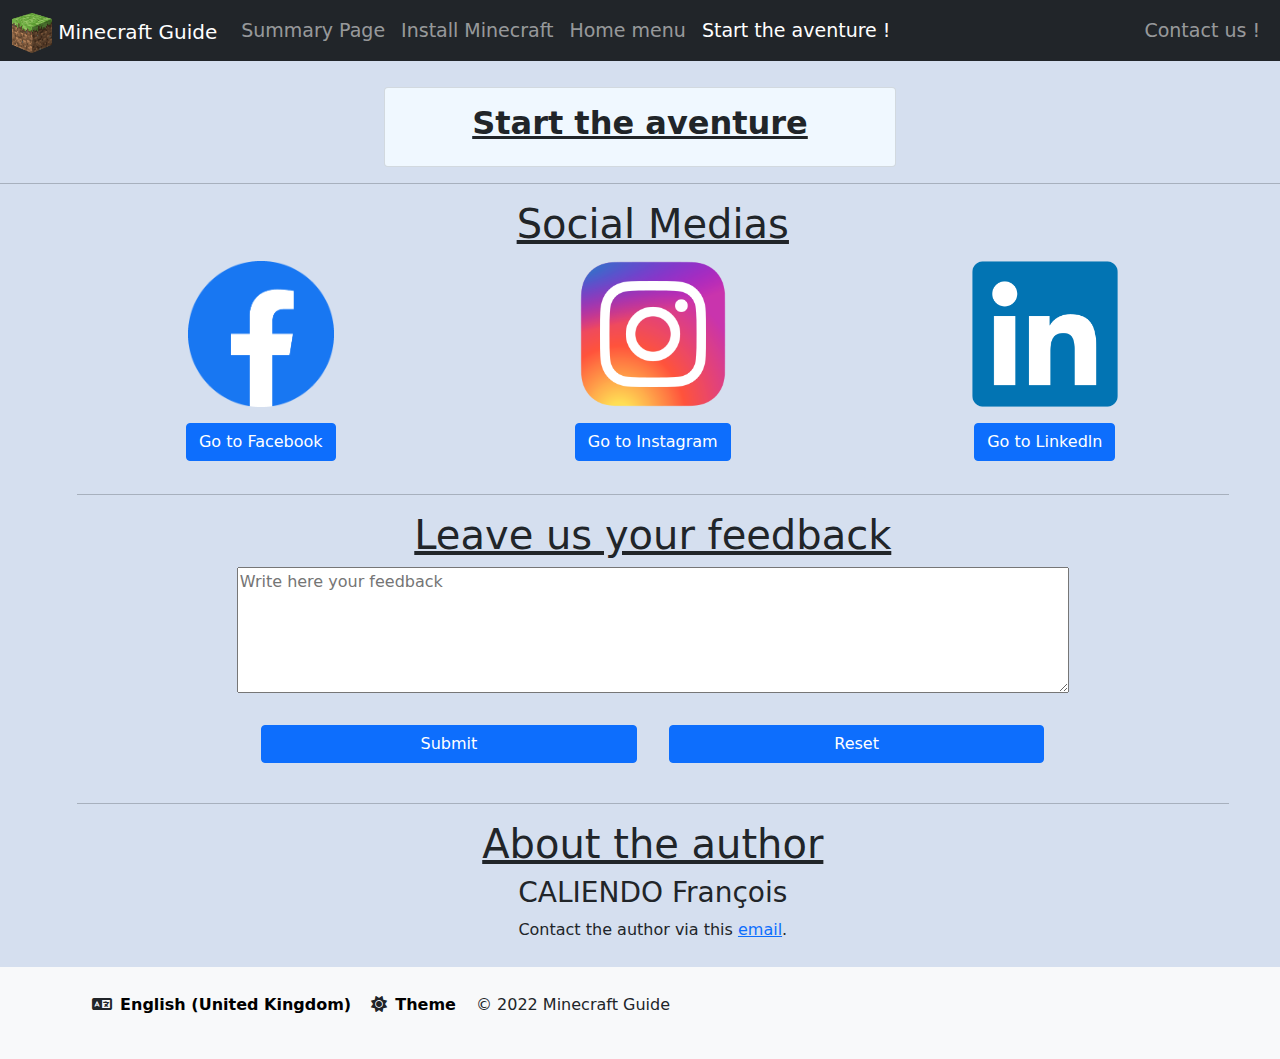
==== Guide to have a good start in Minecraft/HTML/Aventure.html @ 12fa839f "Création Aventure.html + implémentation dans les pages avec les links" ====
<!DOCTYPE html>
<html>

<head>
    <title>Guide Minecraft > Start the aventure!</title>
    <meta charset="UTF-8">
    <meta name="viewport" content="width=device-width, initial-scale=1.0">
    <meta name="description" content="Summary Page">
    <meta name="author" content="CALIENDO François">
    <link href="../bootstrap-5.1.3-dist/css/bootstrap.min.css" rel="stylesheet">
    <link href="../fontawesome-free-6.0.0-web/css/all.css" rel="stylesheet">
    <link href="../CSS/ContactUs.css" rel="stylesheet">
</head>

<body>
    <script src="../bootstrap-5.1.3-dist/js/bootstrap.min.js"></script>

    <nav class="navbar navbar-expand-lg navbar-dark bg-dark">
        <div class="container-fluid">
            <div class="collapse navbar-collapse" id="navbarSupportedContent">
                <a class="navbar-brand" href="#">
                    <img src="../IMG/minecraft_logo.png" alt="Minecraft Logo" width="40" height="40"> Minecraft Guide
                </a>
                <ul class="navbar-nav me-auto mb-2 mb-lg-0">
                    <li class="nav-item">
                        <a class="nav-link" href="../index.html">Summary Page</a>
                    </li>
                    <li class="nav-item">
                        <a class="nav-link" href="InstallingMinecraft.html">Install Minecraft</a>
                    </li>
                    <li class="nav-item">
                        <a class="nav-link" href="HomeMenu.html">Home menu</a>
                    </li>
                    <li class="nav-item">
                        <a class="nav-link active" href="#">Start the aventure !</a>
                    </li>
                </ul>
                <ul class="navbar-nav justify-content-end">
                    <li class="nav-item">
                        <a class="nav-link" href="ContactUs.html">Contact us !</a>
                    </li>
                </ul>
            </div>
        </div>
    </nav>

    <section>
        <div class="card mb-3" style="margin: 2% 30% 2% 30%; background-color: aliceblue;">
            <div class="row g-0">
                <div class="col-md-12">
                    <div class="card-body text-center">
                        <h2>
                            <b>Start the aventure</b>
                        </h2>
                    </div>
                </div>
            </div>
        </div>
    </section>
    <hr>

    <section>
        <div class="homeMenuContent">
            <section>
                <div class="social_medias">
                    <header>
                        <h1>Social Medias</h1>
                    </header>
                    <section>
                        <div class="row row-cols-1 row-cols-md-3" style="margin-top: 1%;">
                            <article>
                                <div class="col">
                                    <div class="card">
                                        <img src="../IMG/facebook.png " class="card-img-top " alt="Facebook logo ">
                                        <div class="card-body ">
                                            <a href="https://www.facebook.com/ " target="_blank " class="btn btn-primary ">Go to Facebook</a>
                                        </div>
                                    </div>
                                </div>
                            </article>
                            <article>
                                <div class="col">
                                    <div class="card ">
                                        <img src="../IMG/instagram.png " class="card-img-top " alt="Instagram logo ">
                                        <div class="card-body ">
                                            <a href="https://www.instagram.com/ " target="_blank " class="btn btn-primary ">Go to Instagram</a>
                                        </div>
                                    </div>
                                </div>
                            </article>
                            <article>
                                <div class="col">
                                    <div class="card ">
                                        <img src="../IMG/linkedln.png " class="card-img-top " alt="Linkedln logo ">
                                        <div class="card-body ">
                                            <a href="https://www.linkedin.com/ " target="_blank " class="btn btn-primary ">Go to Linkedln</a>
                                        </div>
                                    </div>
                                </div>
                            </article>
                        </div>
                    </section>
                </div>
            </section>
            <hr>
            <section>
                <div class="feedback">
                    <header>
                        <h1>Leave us your feedback</h1>
                    </header>
                    <form>
                        <textarea name="feedback" rows="5" cols="100" placeholder="Write here your feedback"></textarea>
                        <div class="edit_button">
                            <button type="submit" class="btn btn-primary">Submit</button>
                            <button type="reset" class="btn btn-primary">Reset</button>
                        </div>
                    </form>
                </div>
            </section>
            <hr>
            <section>
                <div class="about_author">
                    <h1>About the author</h1>
                    <h3>CALIENDO François</h3>
                    <p>Contact the author via this <a href="mailto:francoiscaliendo@student.vives.be">email</a>.</p>
                </div>
            </section>
        </div>
    </section>

    <footer class="footer mt-auto py-3 bg-light ">
        <div class="container ">
            <div class="language ">
                <i class="fa-solid fa-language "></i>
                <a href="# "><b>English (United Kingdom)</b></a>
            </div>
            <div class="theme ">
                <i class="fa-solid fa-sun "></i>
                <a href="# "><b>Theme</b></a>
            </div>
            <div class="copyright ">
                <p>&copy; 2022 Minecraft Guide</p>
            </div>
        </div>
    </footer>

</body>

</html>
---- Guide to have a good start in Minecraft/CSS/ContactUs.css ----
body,
html {
    height: 100%;
    background-color: rgb(213, 223, 239);
}

ul li a {
    font-size: 19px;
}

.navbar-brand {
    padding-bottom: 0;
    cursor: default;
}

h2 {
    text-decoration: underline;
}

.container {
    display: flex;
    flex-direction: row;
}

.language {
    padding: 10px;
    margin-bottom: 1%;
}

.language a {
    padding-left: 3px;
    text-decoration: none;
    color: black;
}

.language i {
    margin-top: 0.5%;
}

.language:hover {
    color: black;
    background-color: rgb(230, 223, 239);
}

.language a:hover {
    text-decoration: underline;
}

.theme {
    padding: 10px;
    margin-bottom: 1%;
}

.theme a {
    padding-left: 3px;
    text-decoration: none;
    color: black;
}

.theme i {
    margin-top: 0.5%;
}

.theme:hover {
    color: black;
    background-color: rgb(230, 223, 239);
}

.theme a:hover {
    text-decoration: underline;
}

.copyright {
    padding: 10px;
}


/* Body */

.navigation {
    text-align: center;
    padding: 0 5% 0 5%;
    margin: 0 0 5% 5%;
}

.homeMenuContent {
    padding: 0 1% 0 3%;
    margin: 0 3% 2% 3%;
}

.homeMenuContent h1 {
    text-align: center;
    text-decoration: underline;
}

.card img {
    height: 40%;
    width: 40%;
    align-self: center;
}

.card-body {
    align-self: center;
}

.homeMenuContent .card {
    background-color: rgb(213, 223, 239) !important;
    border-color: rgb(213, 223, 239) !important;
}

.feedback {
    display: flex;
    flex-direction: column;
    justify-content: center;
    align-items: center;
}

.edit_button {
    display: flex;
    flex-direction: row;
    justify-content: center;
    align-items: center;
    margin: 1%;
}

.edit_button button {
    width: 100%;
    margin: 2%;
}

.about_author {
    text-align: center;
}
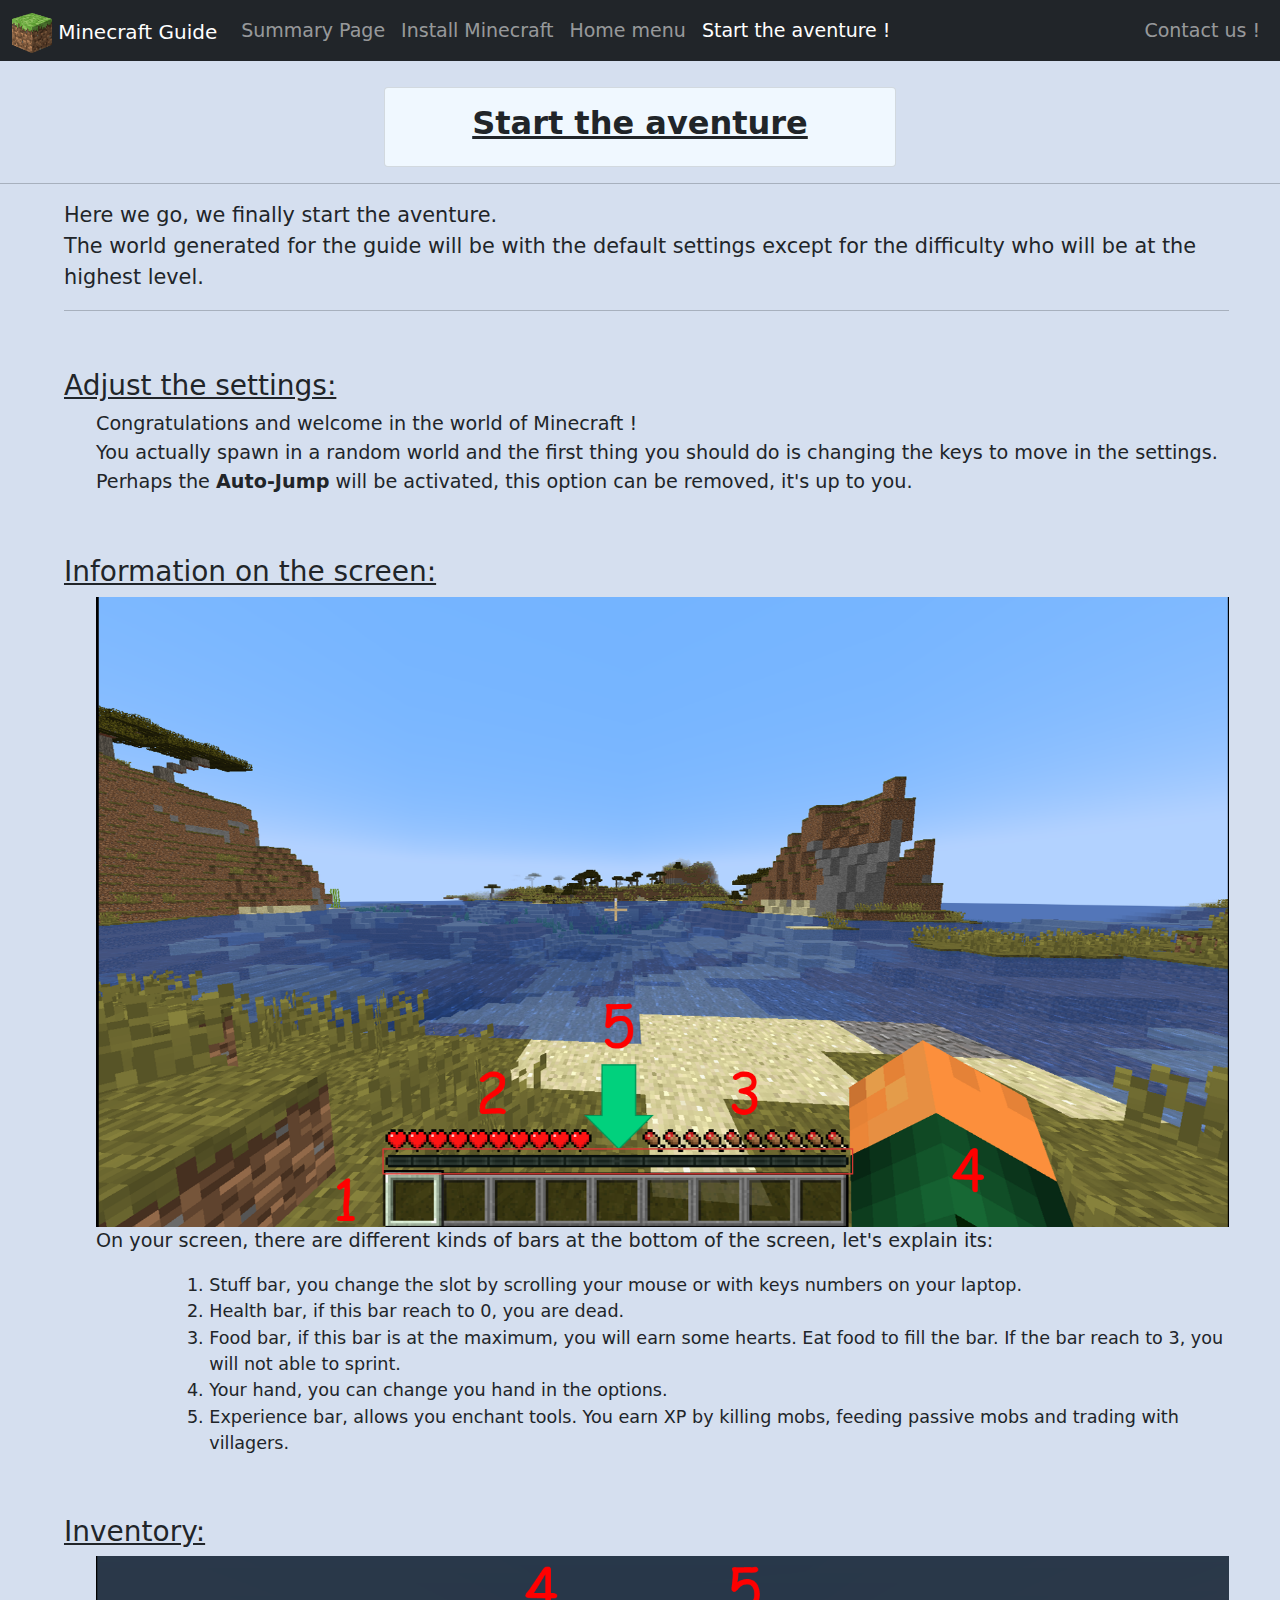
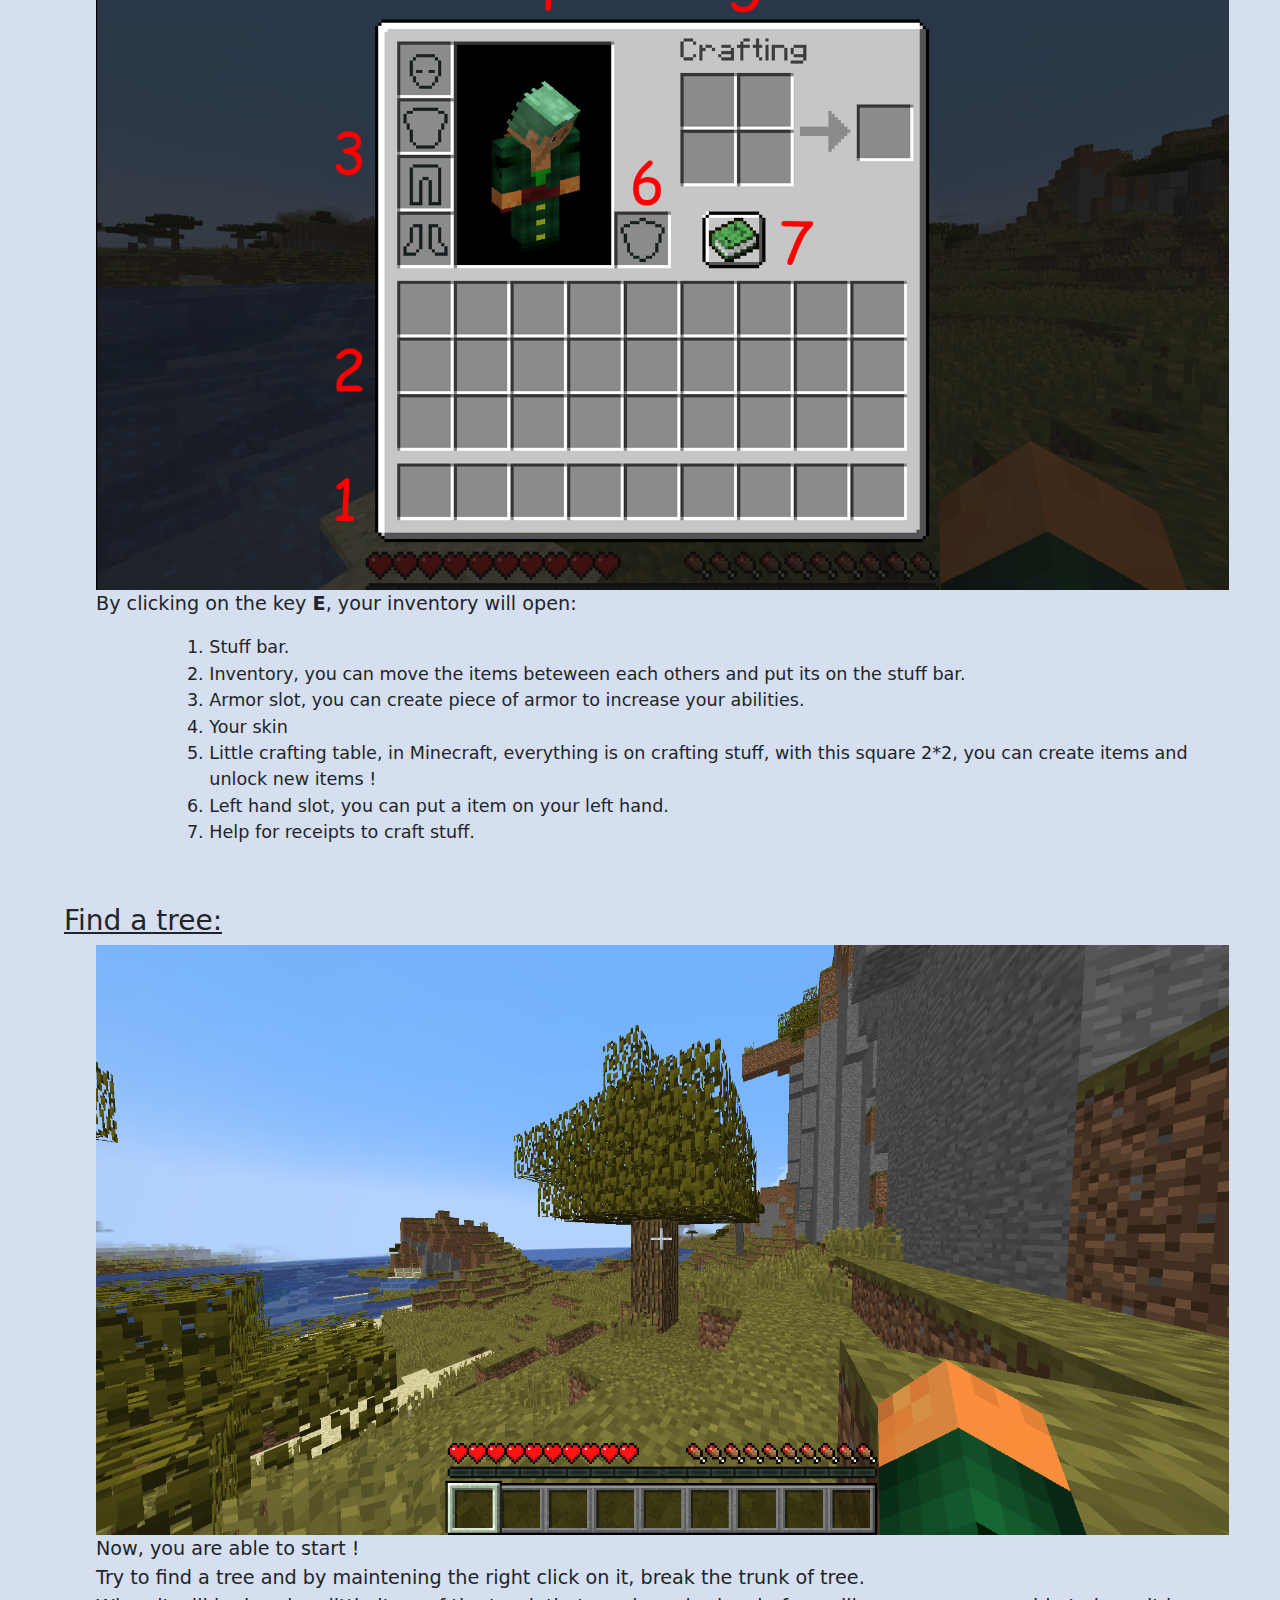
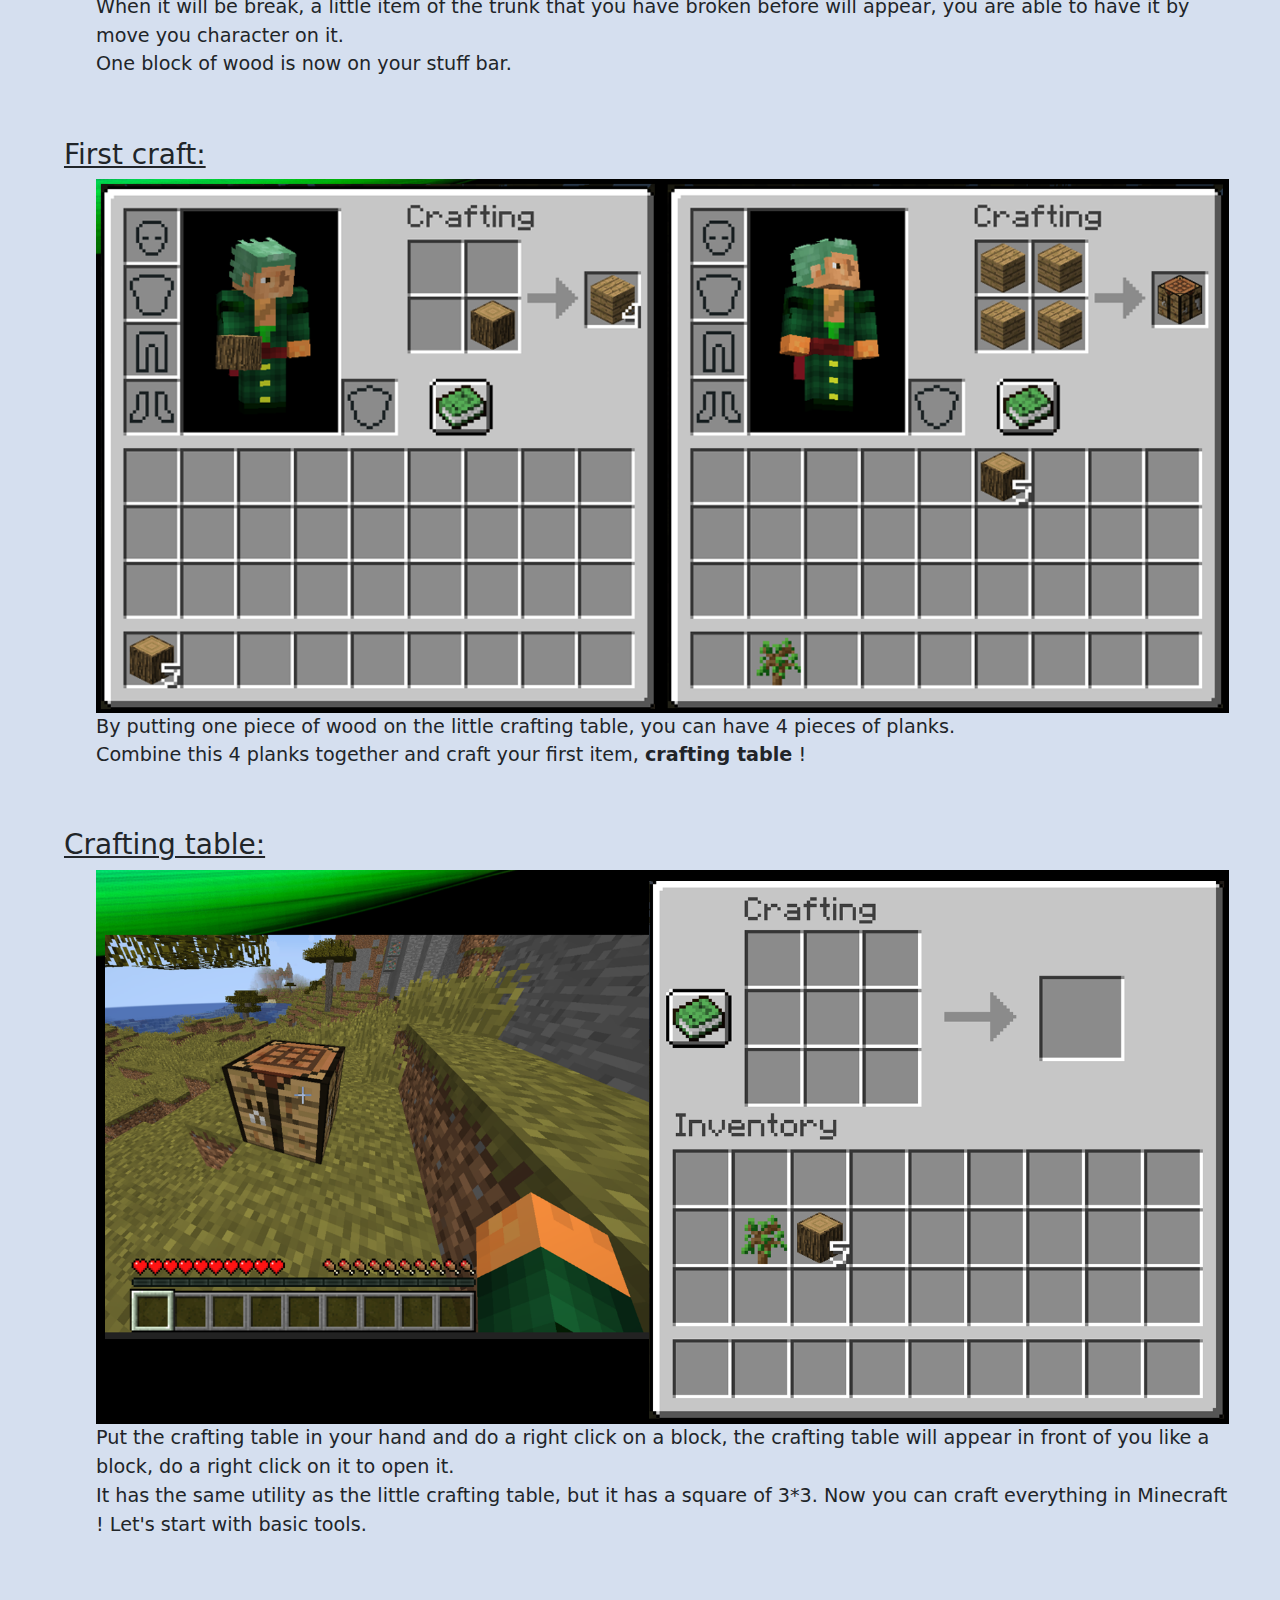
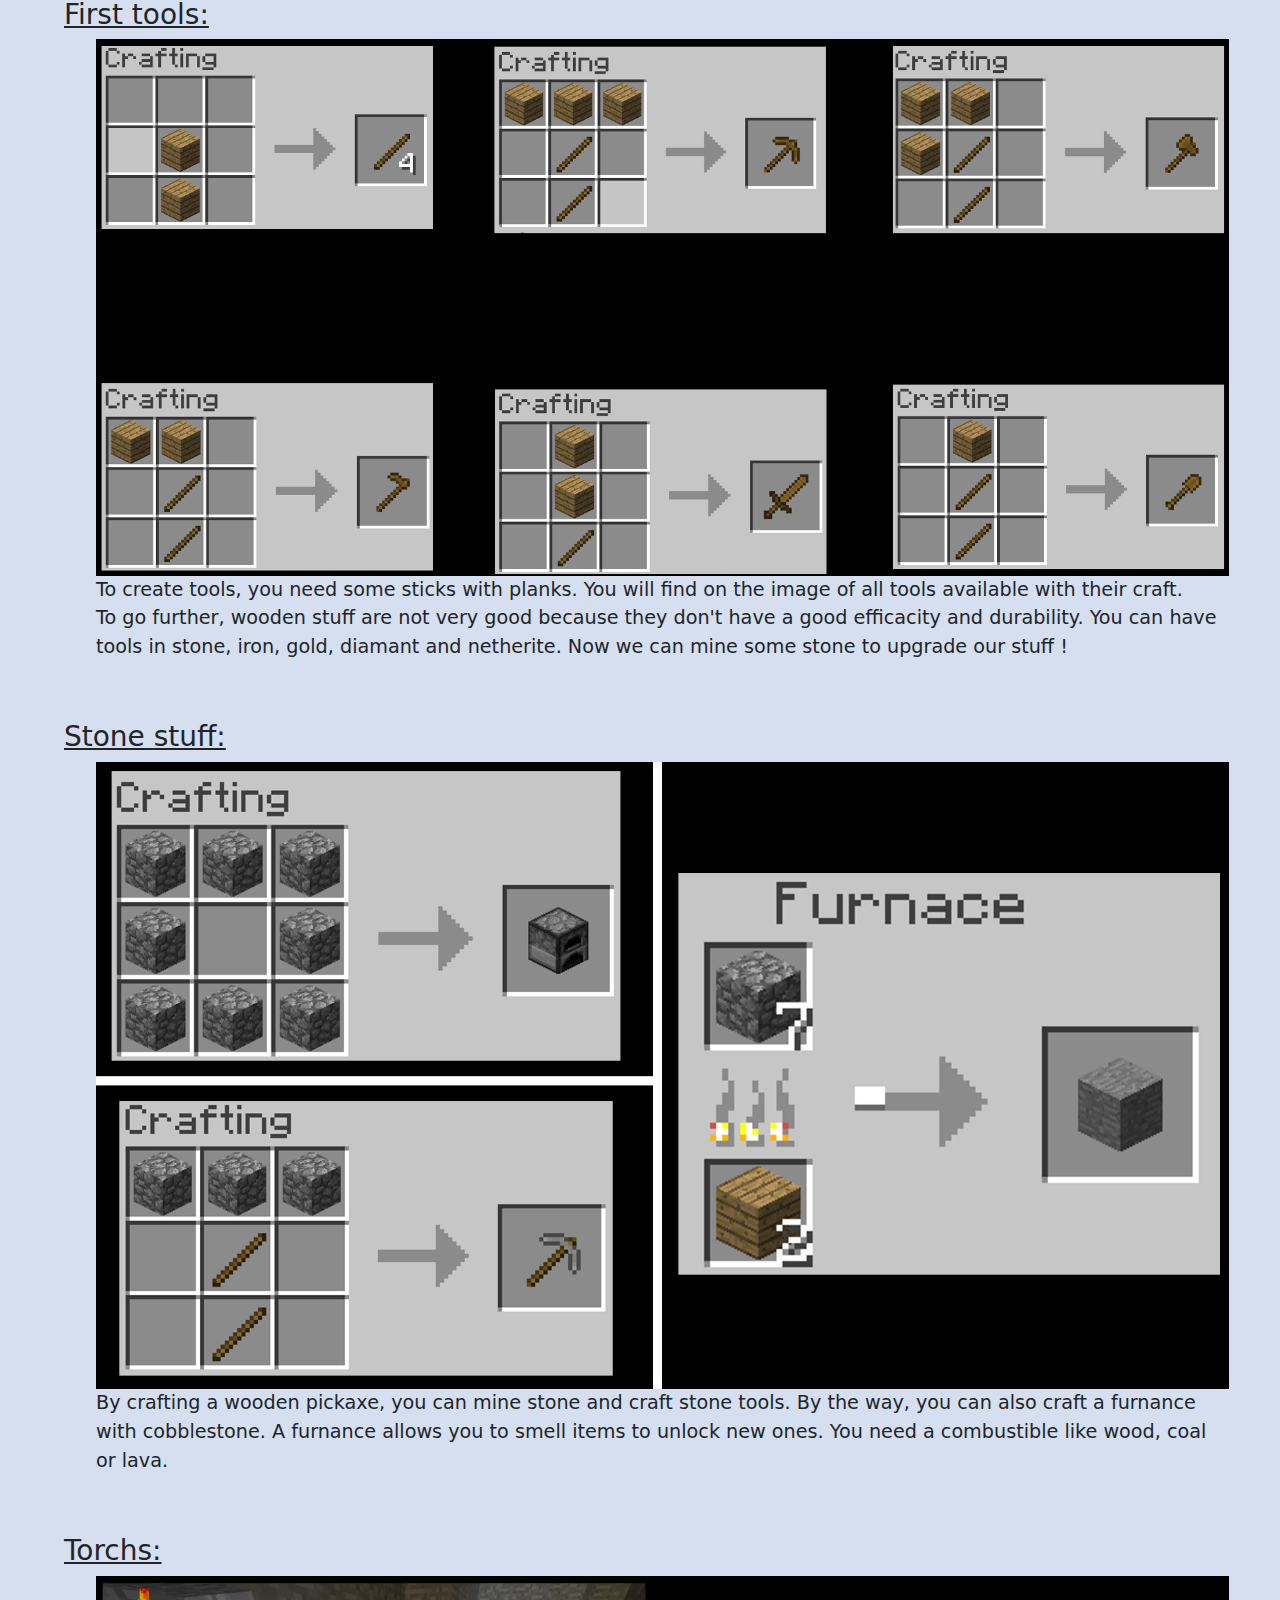
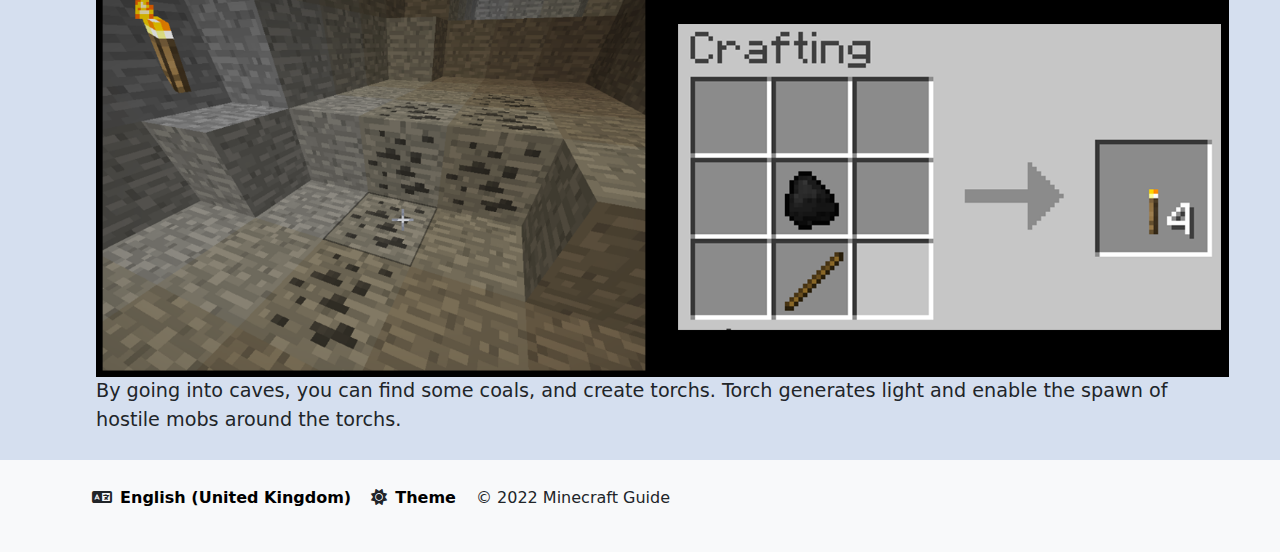
==== commit ae8d0888: "avancement sur la page aventure" ====
--- a/Guide to have a good start in Minecraft/HTML/Aventure.html
+++ b/Guide to have a good start in Minecraft/HTML/Aventure.html
@@ -9,7 +9,7 @@
     <meta name="author" content="CALIENDO François">
     <link href="../bootstrap-5.1.3-dist/css/bootstrap.min.css" rel="stylesheet">
     <link href="../fontawesome-free-6.0.0-web/css/all.css" rel="stylesheet">
-    <link href="../CSS/ContactUs.css" rel="stylesheet">
+    <link href="../CSS/Aventure.css" rel="stylesheet">
 </head>
 
 <body>
@@ -60,71 +60,131 @@
     <hr>
 
     <section>
-        <div class="homeMenuContent">
-            <section>
-                <div class="social_medias">
-                    <header>
-                        <h1>Social Medias</h1>
-                    </header>
-                    <section>
-                        <div class="row row-cols-1 row-cols-md-3" style="margin-top: 1%;">
-                            <article>
-                                <div class="col">
-                                    <div class="card">
-                                        <img src="../IMG/facebook.png " class="card-img-top " alt="Facebook logo ">
-                                        <div class="card-body ">
-                                            <a href="https://www.facebook.com/ " target="_blank " class="btn btn-primary ">Go to Facebook</a>
-                                        </div>
-                                    </div>
-                                </div>
-                            </article>
-                            <article>
-                                <div class="col">
-                                    <div class="card ">
-                                        <img src="../IMG/instagram.png " class="card-img-top " alt="Instagram logo ">
-                                        <div class="card-body ">
-                                            <a href="https://www.instagram.com/ " target="_blank " class="btn btn-primary ">Go to Instagram</a>
-                                        </div>
-                                    </div>
-                                </div>
-                            </article>
-                            <article>
-                                <div class="col">
-                                    <div class="card ">
-                                        <img src="../IMG/linkedln.png " class="card-img-top " alt="Linkedln logo ">
-                                        <div class="card-body ">
-                                            <a href="https://www.linkedin.com/ " target="_blank " class="btn btn-primary ">Go to Linkedln</a>
-                                        </div>
-                                    </div>
-                                </div>
-                            </article>
-                        </div>
-                    </section>
-                </div>
-            </section>
+        <div class="AventureContent">
+            <header>
+                <p>
+                    Here we go, we finally start the aventure. <br> The world generated for the guide will be with the default settings except for the difficulty who will be at the highest level.
+                </p>
+            </header>
             <hr>
-            <section>
-                <div class="feedback">
-                    <header>
-                        <h1>Leave us your feedback</h1>
-                    </header>
-                    <form>
-                        <textarea name="feedback" rows="5" cols="100" placeholder="Write here your feedback"></textarea>
-                        <div class="edit_button">
-                            <button type="submit" class="btn btn-primary">Submit</button>
-                            <button type="reset" class="btn btn-primary">Reset</button>
-                        </div>
-                    </form>
-                </div>
-            </section>
-            <hr>
-            <section>
-                <div class="about_author">
-                    <h1>About the author</h1>
-                    <h3>CALIENDO François</h3>
-                    <p>Contact the author via this <a href="mailto:francoiscaliendo@student.vives.be">email</a>.</p>
-                </div>
-            </section>
+            <article>
+                <header>
+                    <h3>Adjust the settings:</h3>
+                </header>
+                <ul>
+                    <p>
+                        Congratulations and welcome in the world of Minecraft ! <br>You actually spawn in a random world and the first thing you should do is changing the keys to move in the settings.
+                        <br>Perhaps the <b>Auto-Jump</b> will be activated, this option can be removed, it's up to you.
+                    </p>
+                </ul>
+            </article>
+            <article>
+                <header>
+                    <h3>Information on the screen:</h3>
+                </header>
+                <ul style="list-style-type: decimal;">
+                    <img src="../IMG/on_the_screen_minecraft.png" alt="Explaination of the different bars existing in Minecraft" class="img1">
+                    <p>
+                        On your screen, there are different kinds of bars at the bottom of the screen, let's explain its:
+                    </p>
+                    <li>Stuff bar, you change the slot by scrolling your mouse or with keys numbers on your laptop.</li>
+                    <li>Health bar, if this bar reach to 0, you are dead.</li>
+                    <li>Food bar, if this bar is at the maximum, you will earn some hearts. Eat food to fill the bar. If the bar reach to 3, you will not able to sprint.</li>
+                    <li>Your hand, you can change you hand in the options.</li>
+                    <li>Experience bar, allows you enchant tools. You earn XP by killing mobs, feeding passive mobs and trading with villagers.</li>
+                </ul>
+            </article>
+            <article>
+                <header>
+                    <h3>Inventory:</h3>
+                </header>
+                <ul style="list-style-type: decimal;">
+                    <img src="../IMG/inventory_minecraft.png" alt="Inventory in game" class="img1">
+                    <p>
+                        By clicking on the key <b>E</b>, your inventory will open:
+                    </p>
+                    <li>Stuff bar.</li>
+                    <li>Inventory, you can move the items beteween each others and put its on the stuff bar.</li>
+                    <li>Armor slot, you can create piece of armor to increase your abilities.</li>
+                    <li>Your skin</li>
+                    <li>Little crafting table, in Minecraft, everything is on crafting stuff, with this square 2*2, you can create items and unlock new items !</li>
+                    <li>Left hand slot, you can put a item on your left hand.</li>
+                    <li>Help for receipts to craft stuff.</li>
+                </ul>
+            </article>
+            <article>
+                <header>
+                    <h3>Find a tree:</h3>
+                </header>
+                <ul>
+                    <img src="../IMG/finding_tree.png" alt="Image of a tree" class="img1">
+                    <p>
+                        Now, you are able to start ! <br> Try to find a tree and by maintening the right click on it, break the trunk of tree. <br> When it will be break, a little item of the trunk that you have broken before will appear, you are able
+                        to have it by move you character on it. <br> One block of wood is now on your stuff bar.
+                    </p>
+                </ul>
+            </article>
+            <article>
+                <header>
+                    <h3>First craft:</h3>
+                </header>
+                <ul>
+                    <img src="../IMG/first_craft.png" alt="First craft of wood" class="img1">
+                    <p>
+                        By putting one piece of wood on the little crafting table, you can have 4 pieces of planks. <br> Combine this 4 planks together and craft your first item, <b>crafting table</b> !
+                    </p>
+                </ul>
+            </article>
+            <article>
+                <header>
+                    <h3>Crafting table:</h3>
+                </header>
+                <ul>
+                    <img src="../IMG/crafting_table.png" alt="View of the crafting table" class="img1">
+                    <p>
+                        Put the crafting table in your hand and do a right click on a block, the crafting table will appear in front of you like a block, do a right click on it to open it. <br> It has the same utility as the little crafting table, but
+                        it has a square of 3*3. Now you can craft everything in Minecraft ! Let's start with basic tools.
+                    </p>
+                </ul>
+            </article>
+            <article>
+                <header>
+                    <h3>First tools:</h3>
+                </header>
+                <ul>
+                    <img src="../IMG/tools.png" alt="Crafts to create wooden tools" class="img1">
+                    <p>
+                        To create tools, you need some sticks with planks. You will find on the image of all tools available with their craft. <br> To go further, wooden stuff are not very good because they don't have a good efficacity and durability.
+                        You can have tools in stone, iron, gold, diamant and netherite. Now we can mine some stone to upgrade our stuff !
+                    </p>
+                </ul>
+            </article>
+            <article>
+                <header>
+                    <h3>Stone stuff:</h3>
+                </header>
+                <ul>
+                    <img src="../IMG/stone_stuff.png" alt="Pickaxe stone craft and furnance craft" class="img1">
+                    <p>
+                        By crafting a wooden pickaxe, you can mine stone and craft stone tools. By the way, you can also craft a furnance with cobblestone. A furnance allows you to smell items to unlock new ones. You need a combustible like wood, coal or lava.
+                    </p>
+                </ul>
+            </article>
+            <article>
+                <header>
+                    <h3>Torchs:</h3>
+                </header>
+                <ul>
+                    <img src="../IMG/torchs.png" alt="finding coals and craft torchs" class="img1">
+                    <p>
+                        By going into caves, you can find some coals, and create torchs. Torch generates light and enable the spawn of hostile mobs around the torchs.
+                    </p>
+                </ul>
+            </article>
+
+
+
+
         </div>
     </section>
 
@@ -144,6 +204,19 @@
         </div>
     </footer>
 
+    <!-- Return to the top page-->
+    <div>
+        <a id="cRetour" class="cInvisible" href="#top"></a>
+    </div>
+
+    <script>
+        document.addEventListener('DOMContentLoaded', function() {
+            window.onscroll = function() {
+                document.getElementById("cRetour").className = (window.pageYOffset > 100) ? "cVisible" : "cInvisible";
+            };
+        });
+    </script>
+
 </body>
 
 </html>--- a/Guide to have a good start in Minecraft/CSS/Aventure.css
+++ b/Guide to have a good start in Minecraft/CSS/Aventure.css
@@ -0,0 +1,149 @@
+body,
+html {
+    height: 100%;
+    background-color: rgb(213, 223, 239);
+}
+
+ul li a {
+    font-size: 19px;
+}
+
+.navbar-brand {
+    padding-bottom: 0;
+    cursor: default;
+}
+
+h2 {
+    text-decoration: underline;
+}
+
+.container {
+    display: flex;
+    flex-direction: row;
+}
+
+.language {
+    padding: 10px;
+    margin-bottom: 1%;
+}
+
+.language a {
+    padding-left: 3px;
+    text-decoration: none;
+    color: black;
+}
+
+.language i {
+    margin-top: 0.5%;
+}
+
+.language:hover {
+    color: black;
+    background-color: rgb(230, 223, 239);
+}
+
+.language a:hover {
+    text-decoration: underline;
+}
+
+.theme {
+    padding: 10px;
+    margin-bottom: 1%;
+}
+
+.theme a {
+    padding-left: 3px;
+    text-decoration: none;
+    color: black;
+}
+
+.theme i {
+    margin-top: 0.5%;
+}
+
+.theme:hover {
+    color: black;
+    background-color: rgb(230, 223, 239);
+}
+
+.theme a:hover {
+    text-decoration: underline;
+}
+
+.copyright {
+    padding: 10px;
+}
+
+
+/* Body */
+
+.AventureContent {
+    padding: 0 1% 0 3%;
+    margin: 0 3% 2% 2%;
+}
+
+.AventureContent p {
+    font-size: 1.3em;
+    font-weight: 500;
+}
+
+.AventureContent h3 {
+    text-decoration: underline;
+    margin-top: 5%;
+}
+
+.AventureContent ul p {
+    font-size: 1.2em;
+    font-weight: 400;
+}
+
+.AventureContent ul li {
+    margin-left: 10%;
+    font-size: 1.1em;
+    font-weight: 400;
+}
+
+.img1 {
+    height: 100%;
+    width: 100%;
+}
+
+
+/* Return to the top page*/
+
+a#cRetour {
+    border-radius: 3px;
+    padding: 10px;
+    font-size: 15px;
+    text-align: center;
+    color: #fff;
+    background: rgba(0, 0, 0, 0.25);
+    position: fixed;
+    right: 20px;
+    opacity: 1;
+    z-index: 99999;
+    transition: all ease-in 0.2s;
+    backface-visibility: hidden;
+    -webkit-backface-visibility: hidden;
+    text-decoration: none;
+}
+
+a#cRetour:before {
+    content: "\25b2";
+}
+
+a#cRetour:hover {
+    background: rgba(0, 0, 0, 1);
+    transition: all ease-in 0.2s;
+}
+
+a#cRetour.cInvisible {
+    bottom: -35px;
+    opacity: 0;
+    transition: all ease-in 0.5s;
+}
+
+a#cRetour.cVisible {
+    bottom: 20px;
+    opacity: 1;
+}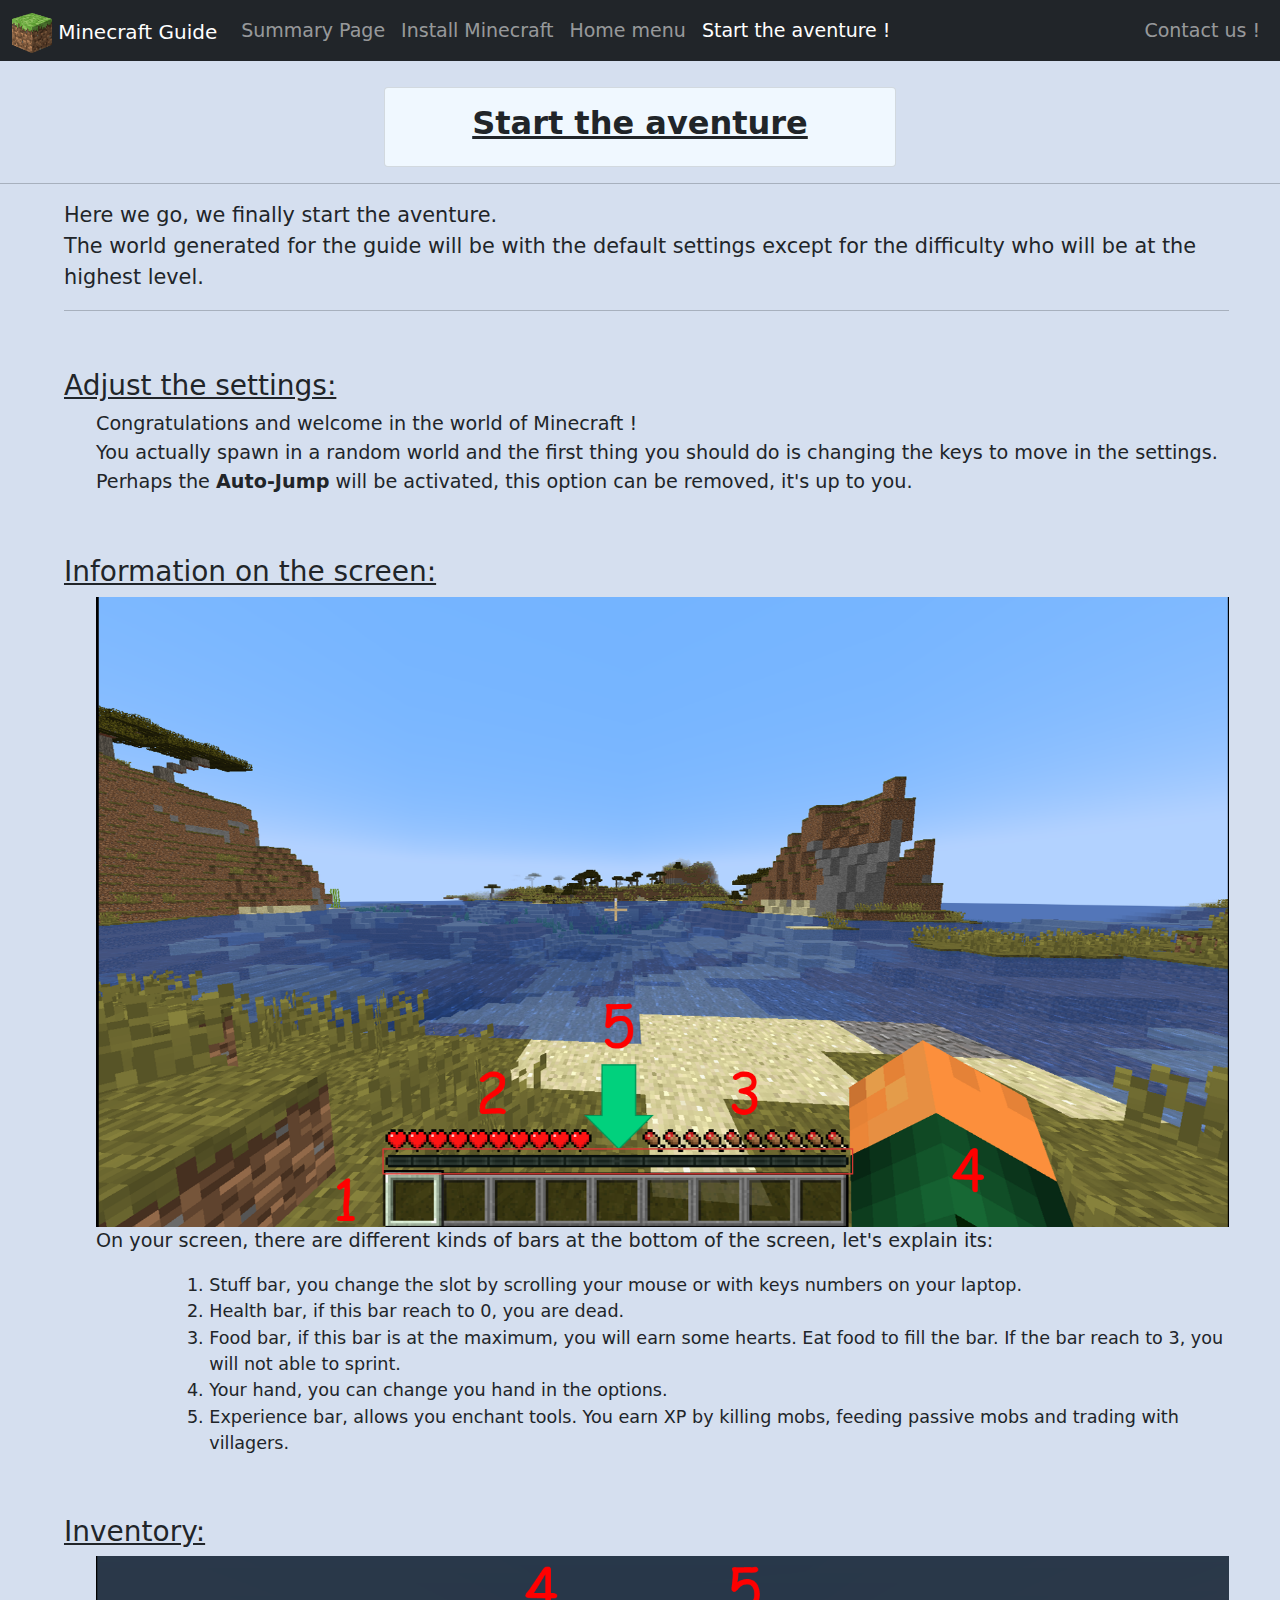
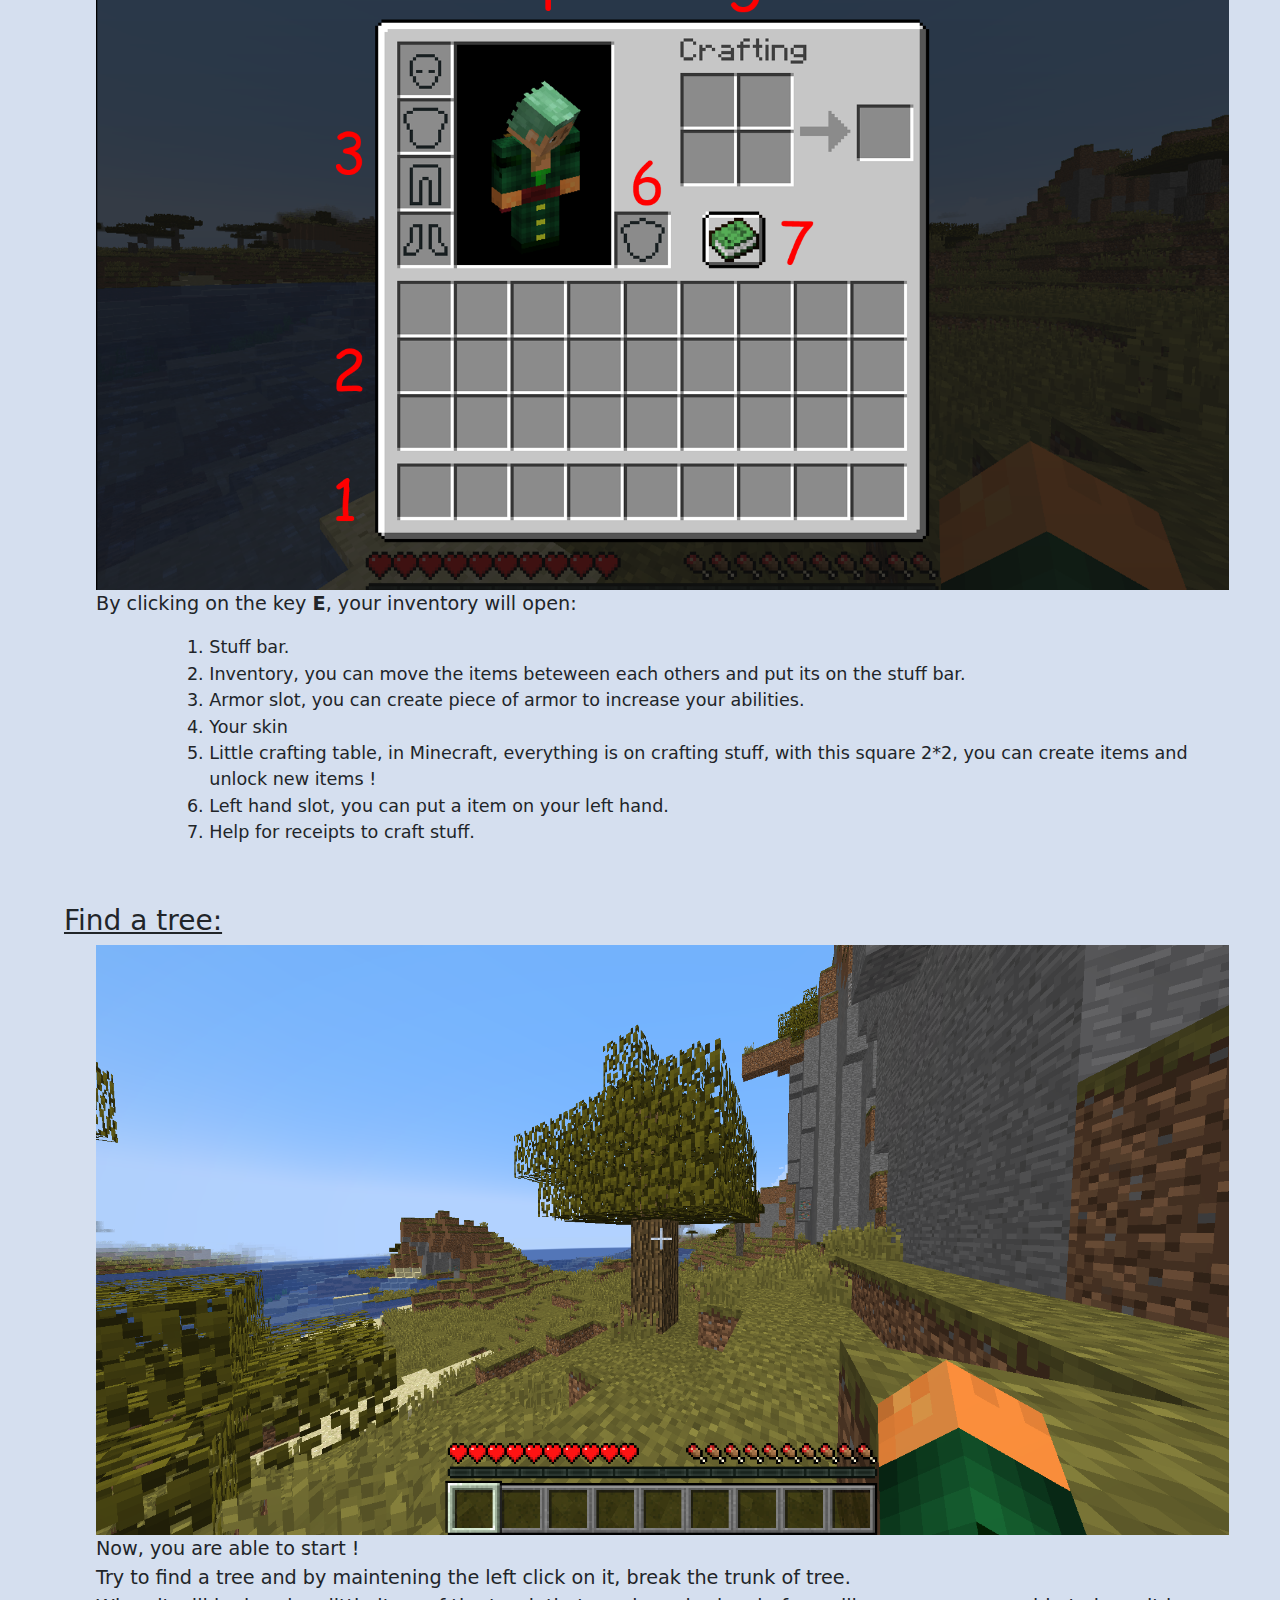
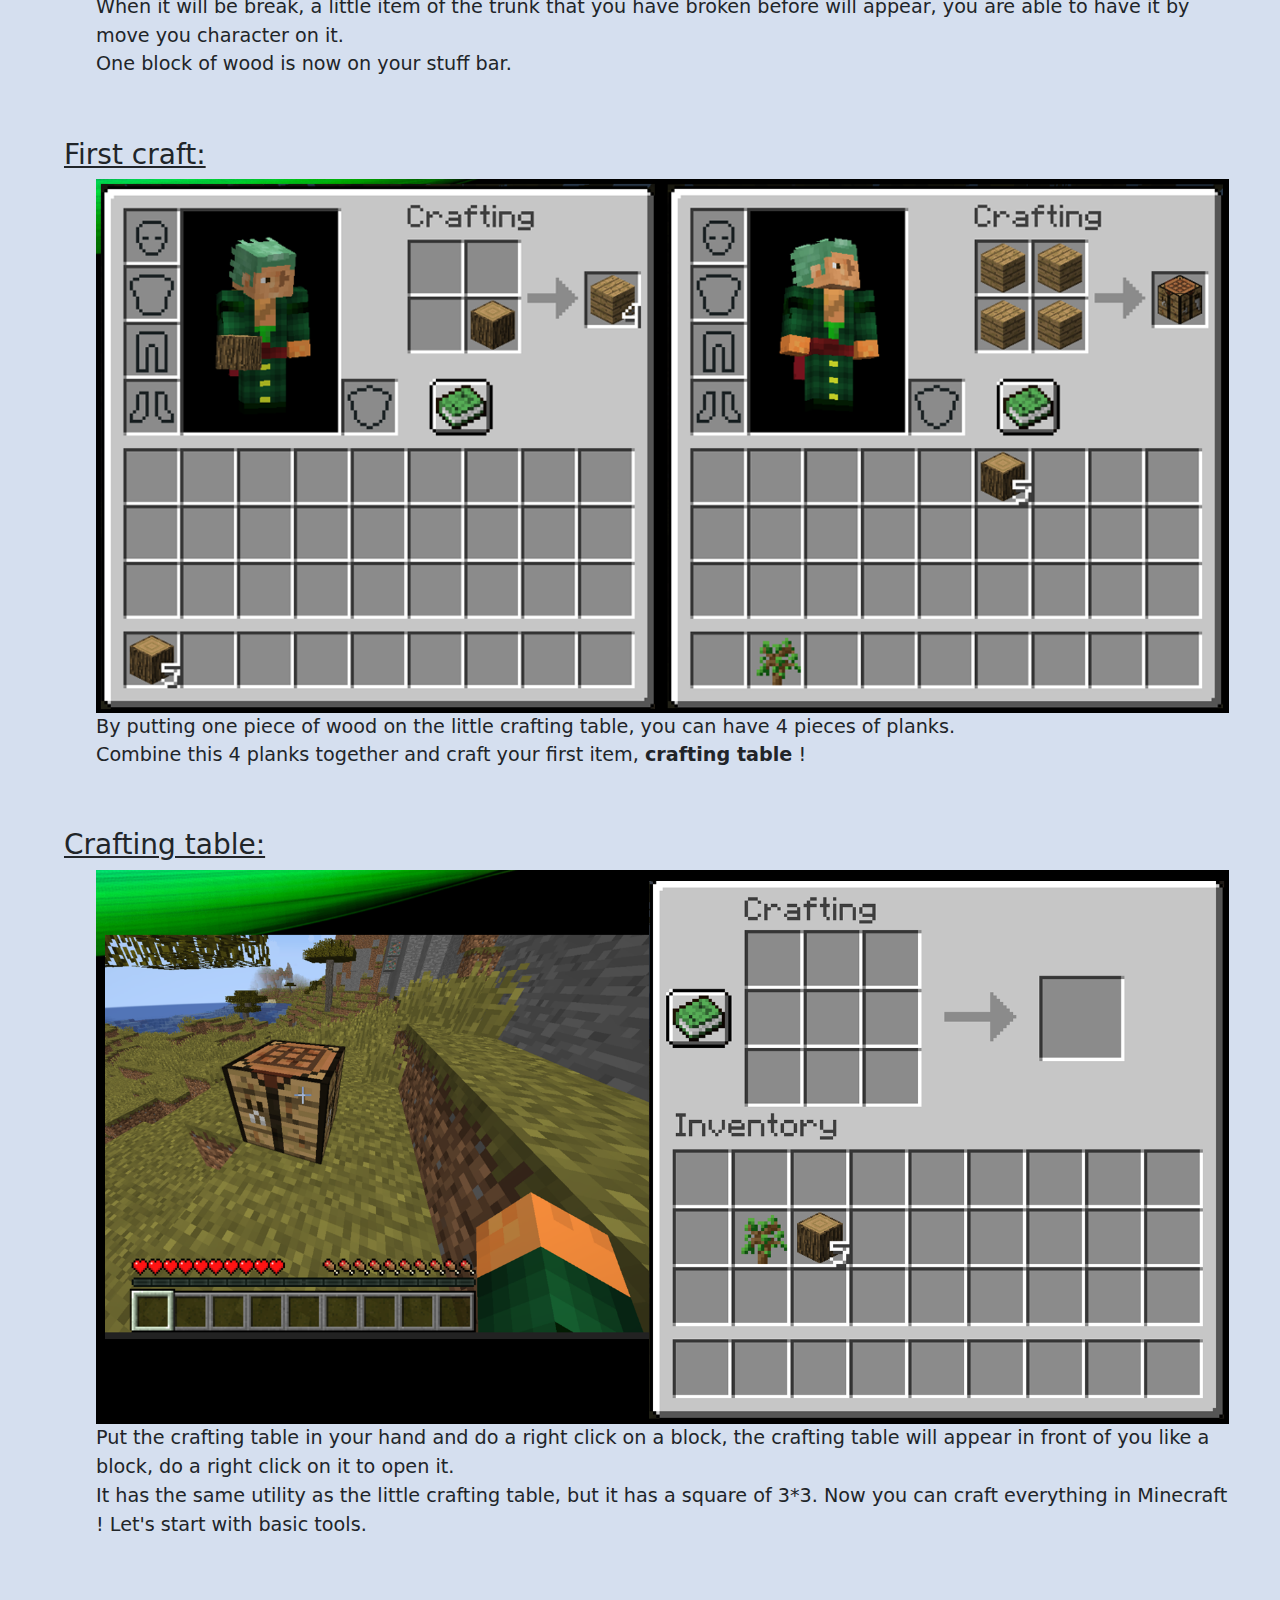
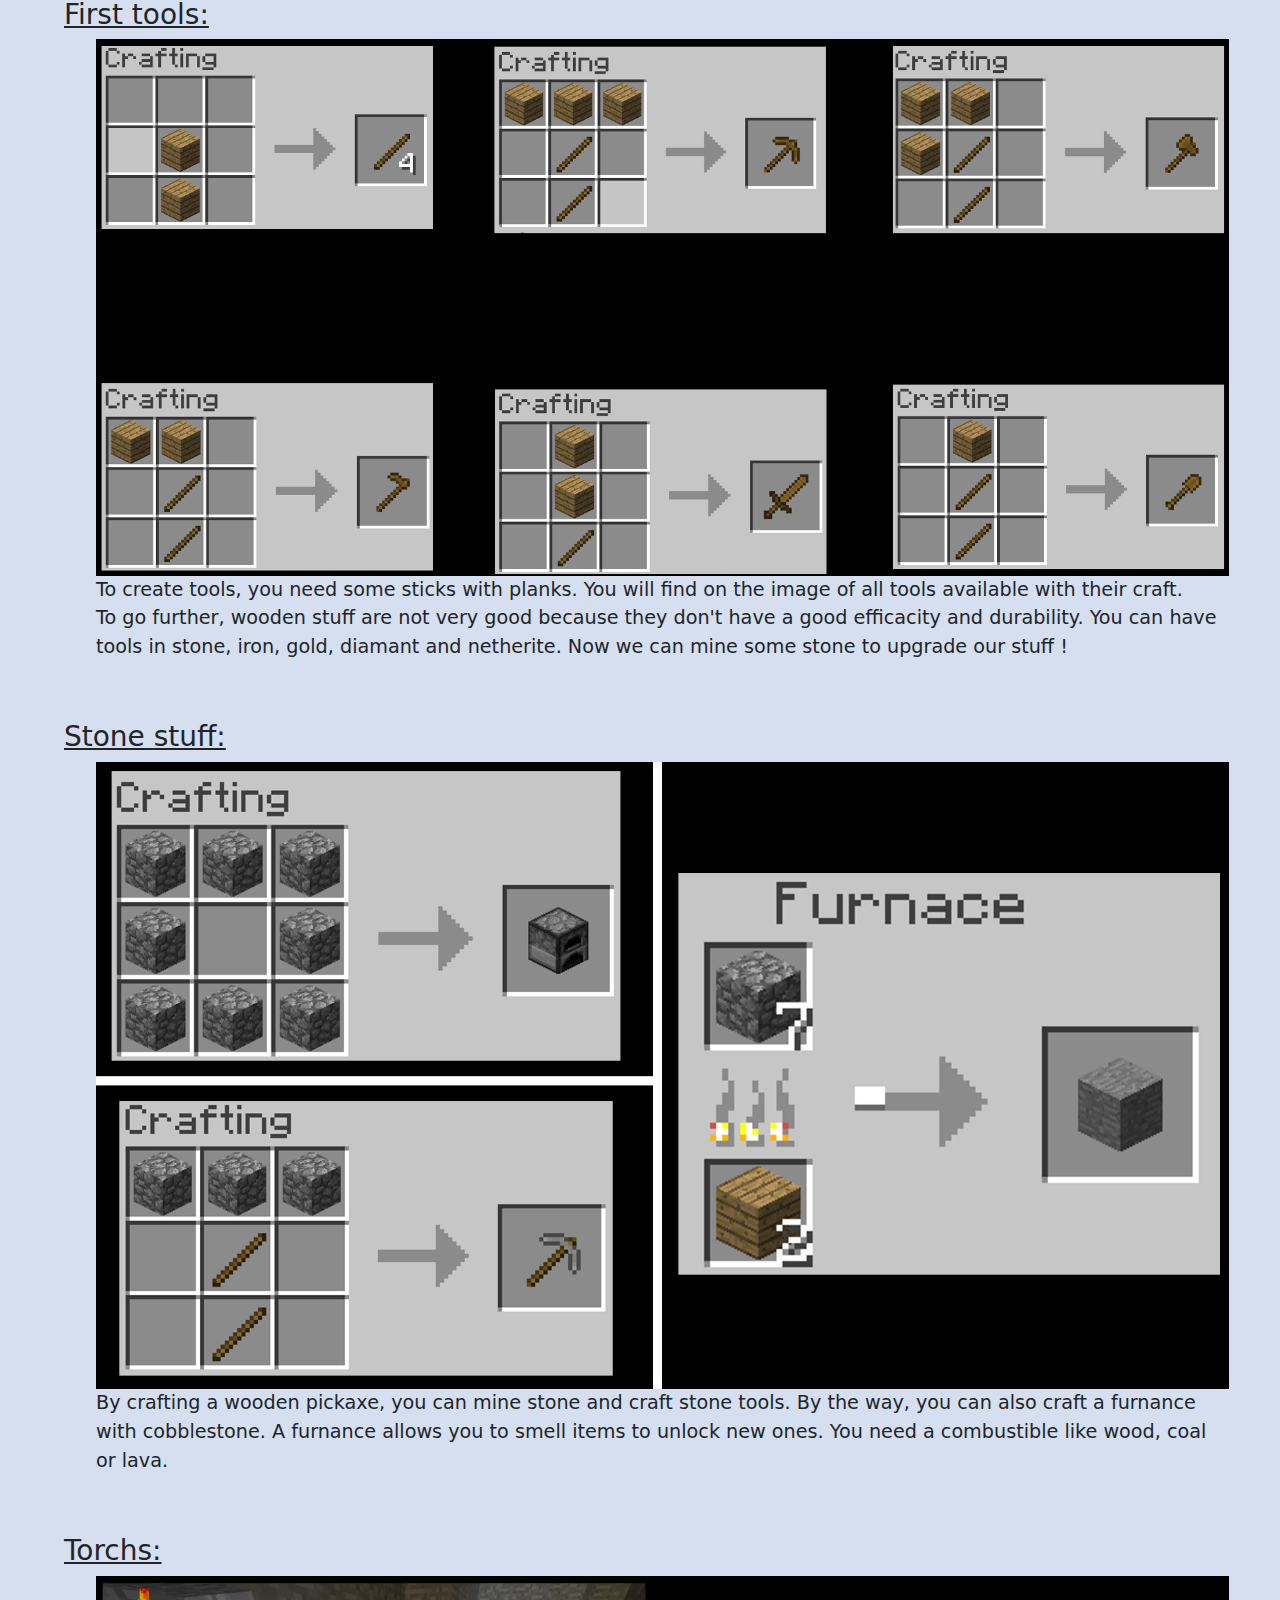
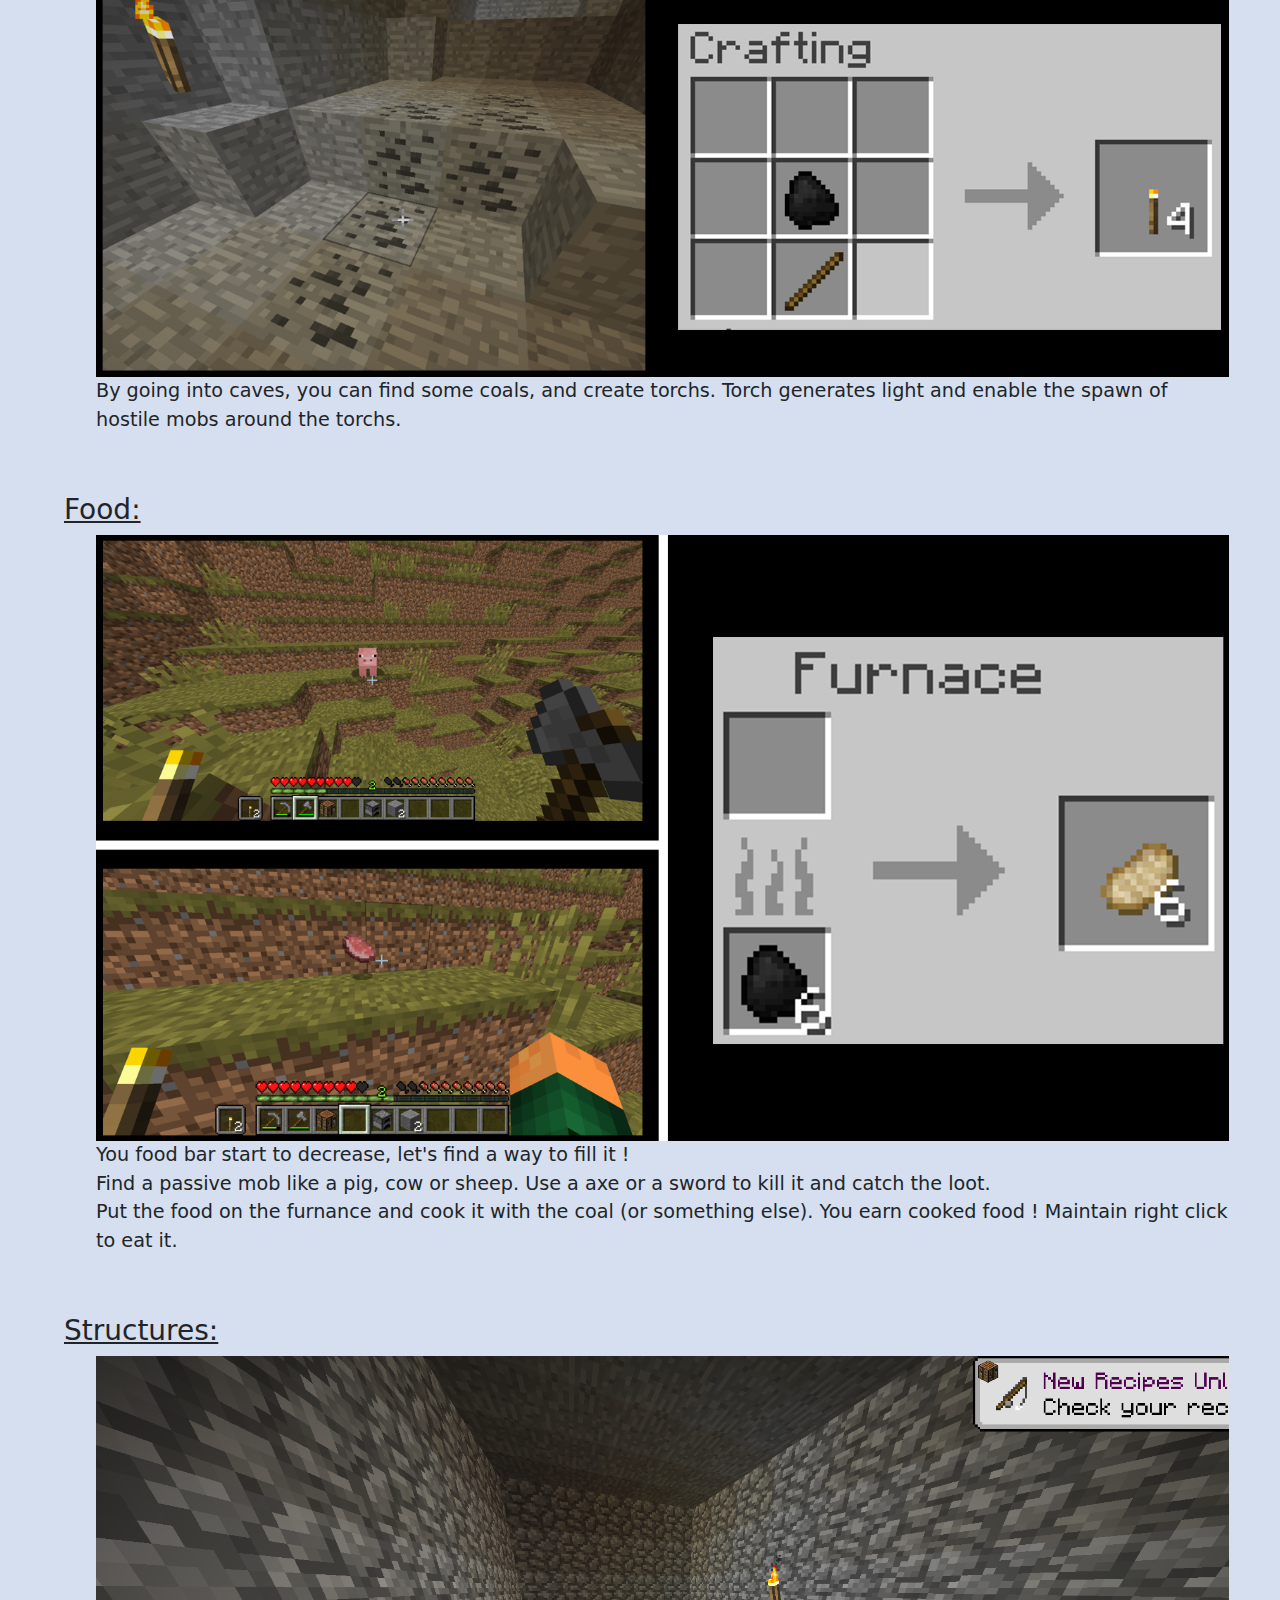
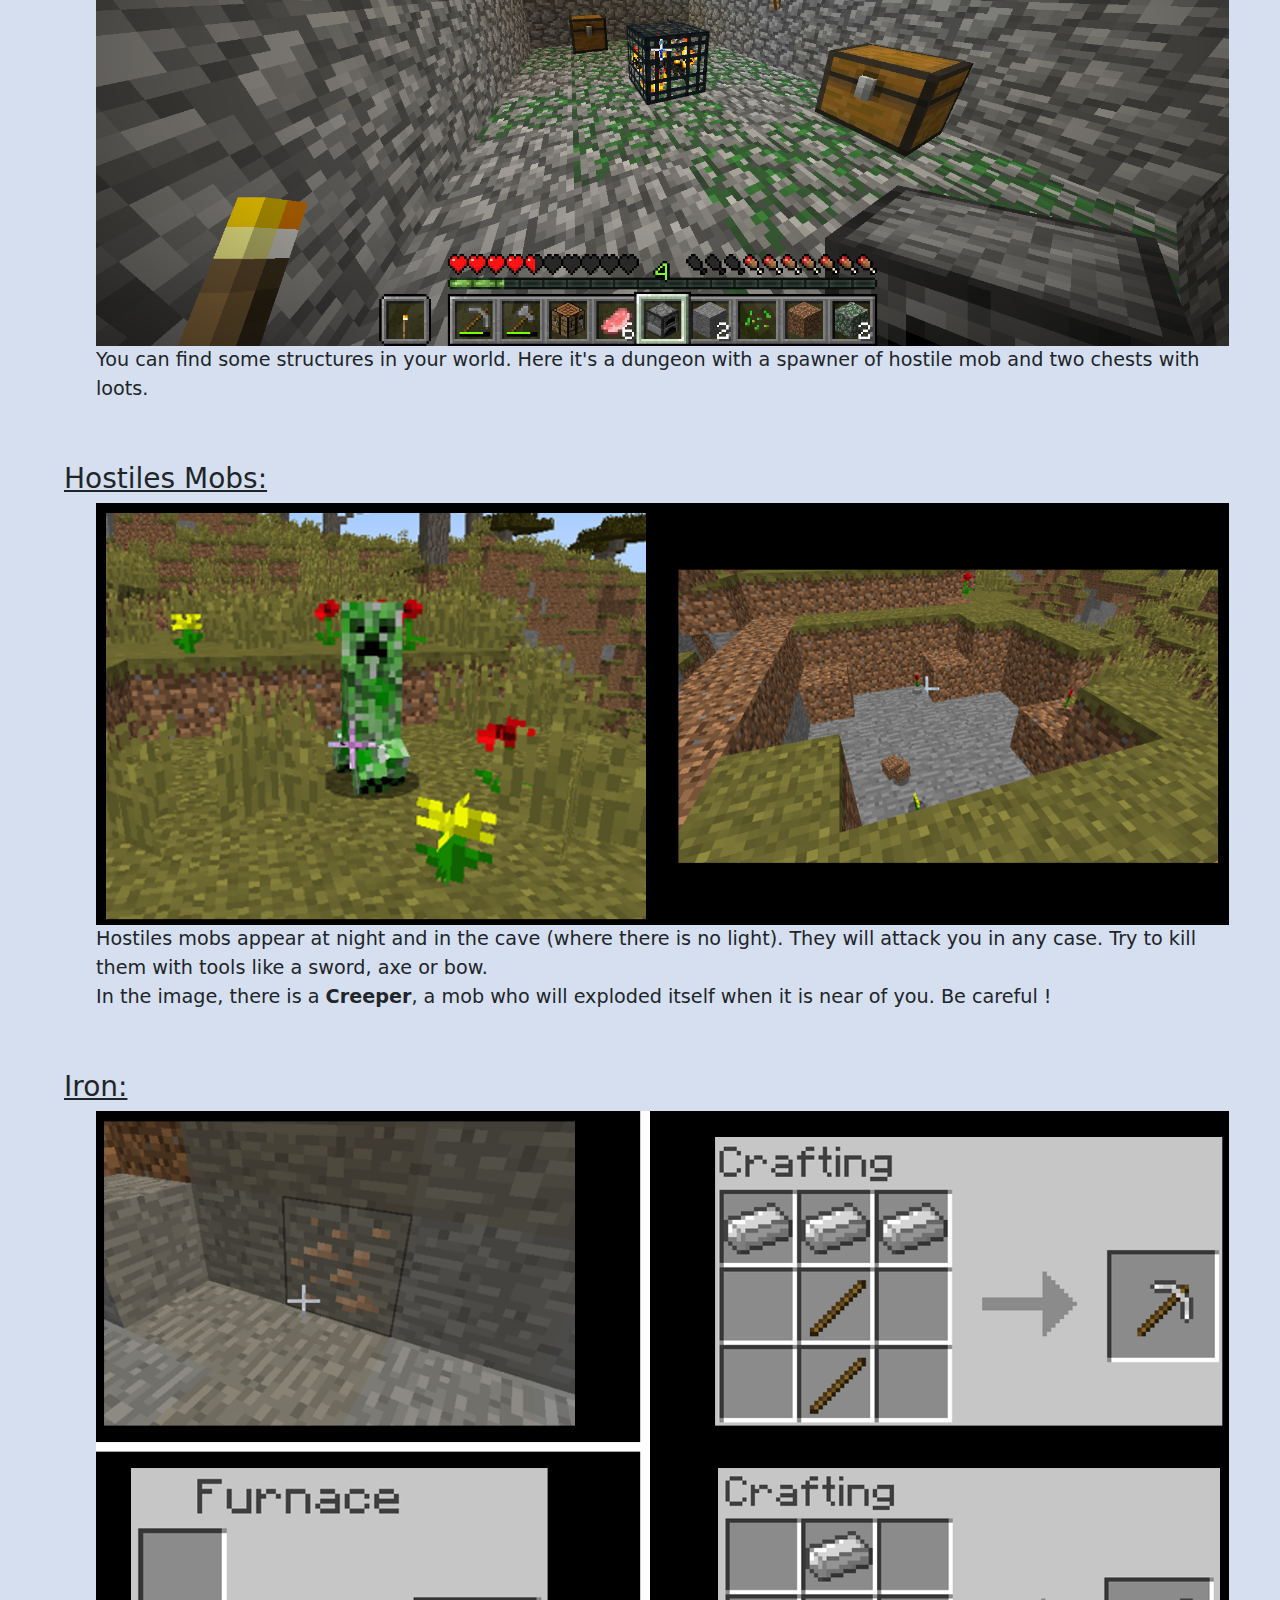
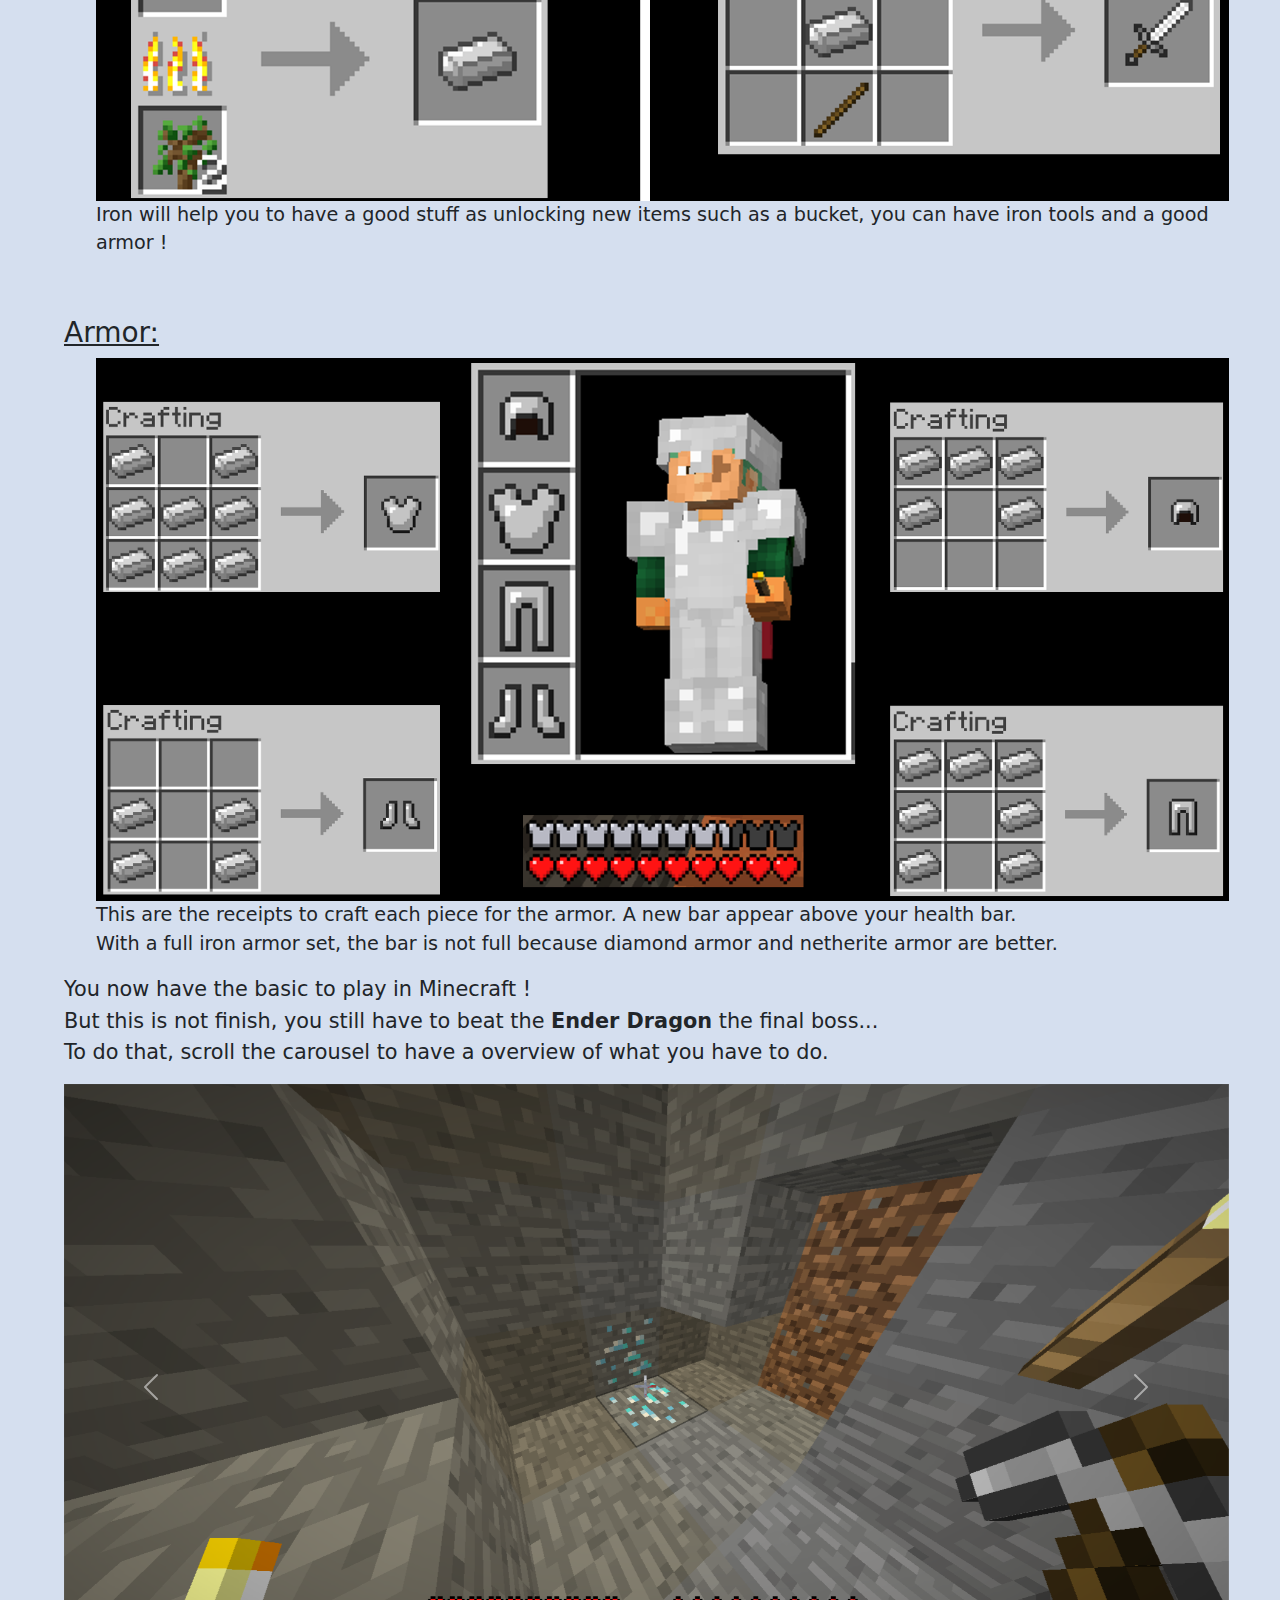
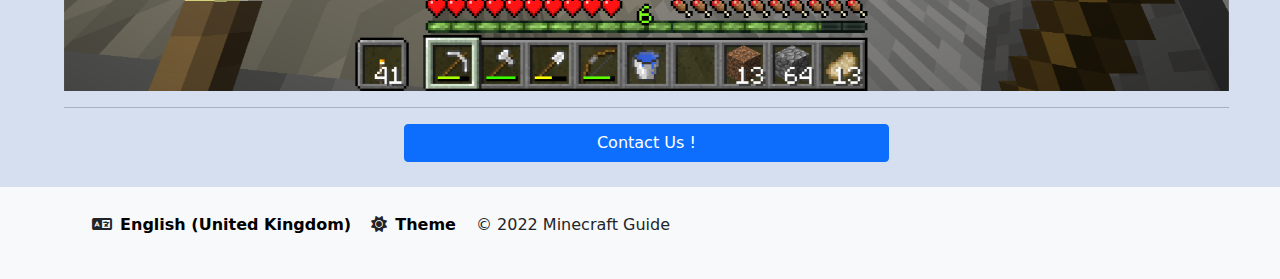
==== commit 2d2e41ae: "contenu du site fini" ====
--- a/Guide to have a good start in Minecraft/HTML/Aventure.html
+++ b/Guide to have a good start in Minecraft/HTML/Aventure.html
@@ -15,6 +15,7 @@
 <body>
     <script src="../bootstrap-5.1.3-dist/js/bootstrap.min.js"></script>
 
+
     <nav class="navbar navbar-expand-lg navbar-dark bg-dark">
         <div class="container-fluid">
             <div class="collapse navbar-collapse" id="navbarSupportedContent">
@@ -119,7 +120,7 @@
                 <ul>
                     <img src="../IMG/finding_tree.png" alt="Image of a tree" class="img1">
                     <p>
-                        Now, you are able to start ! <br> Try to find a tree and by maintening the right click on it, break the trunk of tree. <br> When it will be break, a little item of the trunk that you have broken before will appear, you are able
+                        Now, you are able to start ! <br> Try to find a tree and by maintening the left click on it, break the trunk of tree. <br> When it will be break, a little item of the trunk that you have broken before will appear, you are able
                         to have it by move you character on it. <br> One block of wood is now on your stuff bar.
                     </p>
                 </ul>
@@ -181,10 +182,99 @@
                     </p>
                 </ul>
             </article>
-
-
-
-
+            <article>
+                <header>
+                    <h3>Food:</h3>
+                </header>
+                <ul>
+                    <img src="../IMG/food_minecraft.png" alt="Finding food and cook it" class="img1">
+                    <p>
+                        You food bar start to decrease, let's find a way to fill it ! <br> Find a passive mob like a pig, cow or sheep. Use a axe or a sword to kill it and catch the loot. <br> Put the food on the furnance and cook it with the coal (or
+                        something else). You earn cooked food ! Maintain right click to eat it.
+                    </p>
+                </ul>
+            </article>
+            <article>
+                <header>
+                    <h3>Structures:</h3>
+                </header>
+                <ul>
+                    <img src="../IMG/structures.png" alt="View of a dungeon" class="img1">
+                    <p>
+                        You can find some structures in your world. Here it's a dungeon with a spawner of hostile mob and two chests with loots.
+                    </p>
+                </ul>
+            </article>
+            <article>
+                <header>
+                    <h3>Hostiles Mobs:</h3>
+                </header>
+                <ul>
+                    <img src="../IMG/creeper.png" alt="View of a creeper" class="img1">
+                    <p>
+                        Hostiles mobs appear at night and in the cave (where there is no light). They will attack you in any case. Try to kill them with tools like a sword, axe or bow.
+                        <br> In the image, there is a <b>Creeper</b>, a mob who will exploded itself when it is near of you. Be careful !
+                    </p>
+                </ul>
+            </article>
+            <article>
+                <header>
+                    <h3>Iron:</h3>
+                </header>
+                <ul>
+                    <img src="../IMG/iron.png" alt="Finding iron and some craft with it" class="img1">
+                    <p>
+                        Iron will help you to have a good stuff as unlocking new items such as a bucket, you can have iron tools and a good armor !
+                    </p>
+                </ul>
+            </article>
+            <article>
+                <header>
+                    <h3>Armor:</h3>
+                </header>
+                <ul>
+                    <img src="../IMG/armor.png" alt="View to craft iron armor" class="img1">
+                    <p>
+                        This are the receipts to craft each piece for the armor. A new bar appear above your health bar. <br> With a full iron armor set, the bar is not full because diamond armor and netherite armor are better.
+                    </p>
+                </ul>
+            </article>
+            <p>
+                You now have the basic to play in Minecraft ! <br> But this is not finish, you still have to beat the <b>Ender Dragon</b> the final boss... <br> To do that, scroll the carousel to have a overview of what you have to do.
+            </p>
+            <article>
+                <div id="carouselExampleFade" class="carousel slide carousel-fade" data-bs-ride="carousel">
+                    <div class="carousel-inner">
+                        <div class="carousel-item active" data-bs-interval="10000">
+                            <img src="../IMG/diamond.png" class="d-block w-100" alt="Diamond blocks found">
+                        </div>
+                        <div class="carousel-item" data-bs-interval="10000">
+                            <img src="../IMG/going_to_nether.png" class="d-block w-100" alt="portal of the Nether">
+                        </div>
+                        <div class="carousel-item" data-bs-interval="10000">
+                            <img src="../IMG/nether.png" class="d-block w-100" alt="View Nether">
+                        </div>
+                        <div class="carousel-item" data-bs-interval="10000">
+                            <img src="../IMG/go_to_end.png" class="d-block w-100" alt="Portal to the End">
+                        </div>
+                        <div class="carousel-item" data-bs-interval="10000">
+                            <img src="../IMG/end.png" class="d-block w-100" alt="View of End with Ender Dragon">
+                        </div>
+                    </div>
+                    <button class="carousel-control-prev" type="button" data-bs-target="#carouselExampleFade" data-bs-slide="prev">
+                      <span class="carousel-control-prev-icon" aria-hidden="true"></span>
+                      <span class="visually-hidden">Previous</span>
+                    </button>
+                    <button class="carousel-control-next" type="button" data-bs-target="#carouselExampleFade" data-bs-slide="next">
+                      <span class="carousel-control-next-icon" aria-hidden="true"></span>
+                      <span class="visually-hidden">Next</span>
+                    </button>
+                </div>
+            </article>
+            <hr>
+            <div class="d-grid gap-2 col-5 mx-auto">
+                <a href="ContactUs.html" class="btn btn-primary" role="button" aria-disabled="true">Contact Us !</a>
+            </div>
         </div>
     </section>
 
@@ -217,6 +307,8 @@
         });
     </script>
 
+    <script src="../bootstrap-5.1.3-dist/js/bootstrap.bundle.min.js"></script>
+
 </body>
 
 </html>